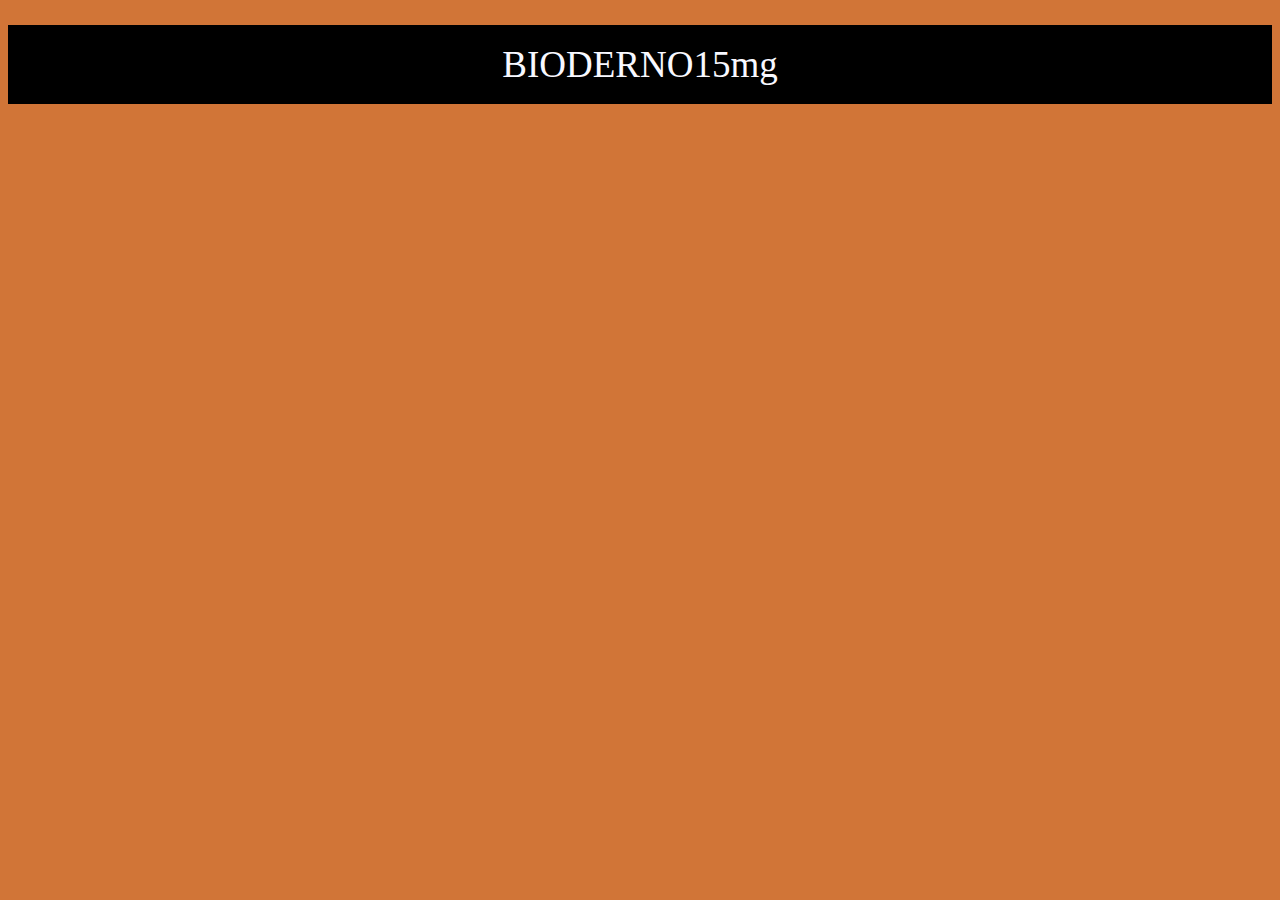
==== index.html @ a4ad58cb "é o trampo" ====
<!DOCTYPE html>
<html lang="en">
<head>
    <meta charset="UTF-8">
    <meta http-equiv="X-UA-Compatible" content="IE=edge">
    <meta name="viewport" content="width=device-width, initial-scale=1.0">
    <link rel="stylesheet" href="style.css">
    <title>BIODERNO</title>
</head>
<body>
    <header>

<header class="cabecalho">
    <h1 class="cabecalho-titulo">BIODERNO15mg</h1>

    </header>
</body>
</html>
---- style.css ----
body{
    text-align: center;
    background-color: rgb(209, 117, 55);
}
.cabecalho{
background-color: rgb(0, 0, 0);
}
.cabecalho-titulo{
    color: rgb(248, 248, 255);
    font-size: 37px;
    font-weight: 501;
    padding: 18px;
    text-align: center;
}
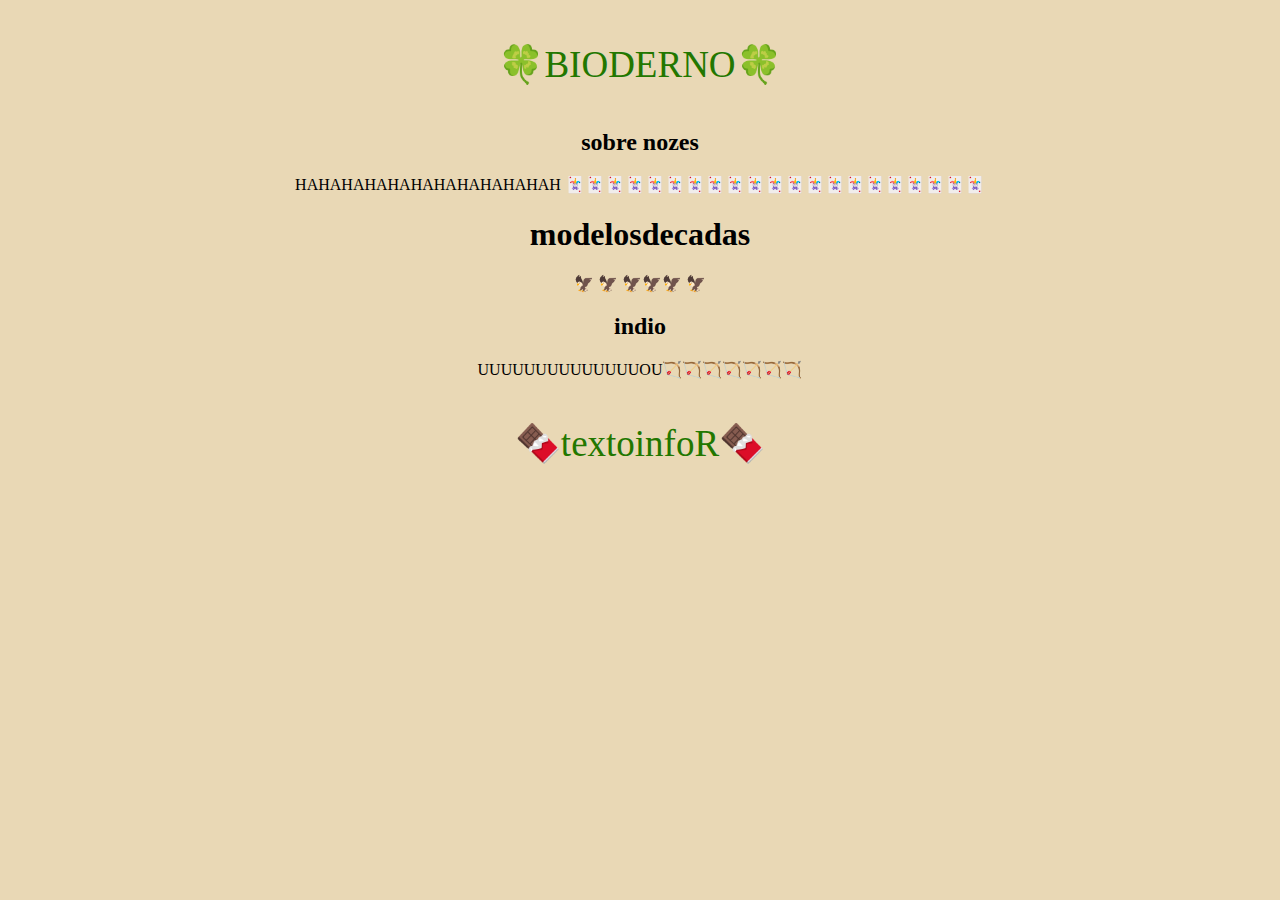
==== commit 1043ea24: "atualization of the trampo" ====
--- a/index.html
+++ b/index.html
@@ -9,10 +9,27 @@
 </head>
 <body>
     <header>
+<header class="cabecalho">
+    <h1 class="cabecalho-titulo">🍀BIODERNO🍀</h1>
+    </header>
 
-<header class="cabecalho">
-    <h1 class="cabecalho-titulo">BIODERNO15mg</h1>
+    <div>
+        <h2 class="title">sobre nozes</h2>  HAHAHAHAHAHAHAHAHAHAHAH 🃏🃏🃏🃏🃏🃏🃏🃏🃏🃏🃏🃏🃏🃏🃏🃏🃏🃏🃏🃏🃏
+    </div>
 
-    </header>
+    <div>
+        <h1 class="ototitle">modelosdecadas</h1>
+        🦅   🦅 🦅🦅🦅 🦅
+    </div>
+
+    <div>
+        <h2 class="otototitle">indio</h2> UUUUUUUUUUUUUUOU🏹🏹🏹🏹🏹🏹🏹
+    </div>
+
+    <header>
+        <header class="cabecalho">
+            <h1 class="cabecalho-titulo">🍫textoinfoR🍫</h1>
+            </header>
+    
 </body>
 </html>--- a/style.css
+++ b/style.css
@@ -1,12 +1,12 @@
 body{
     text-align: center;
-    background-color: rgb(209, 117, 55);
+    background-color: rgb(233, 216, 181);
 }
 .cabecalho{
-background-color: rgb(0, 0, 0);
+background-color: rgb(233, 216, 181);
 }
 .cabecalho-titulo{
-    color: rgb(248, 248, 255);
+    color: rgb(34, 119, 0);
     font-size: 37px;
     font-weight: 501;
     padding: 18px;
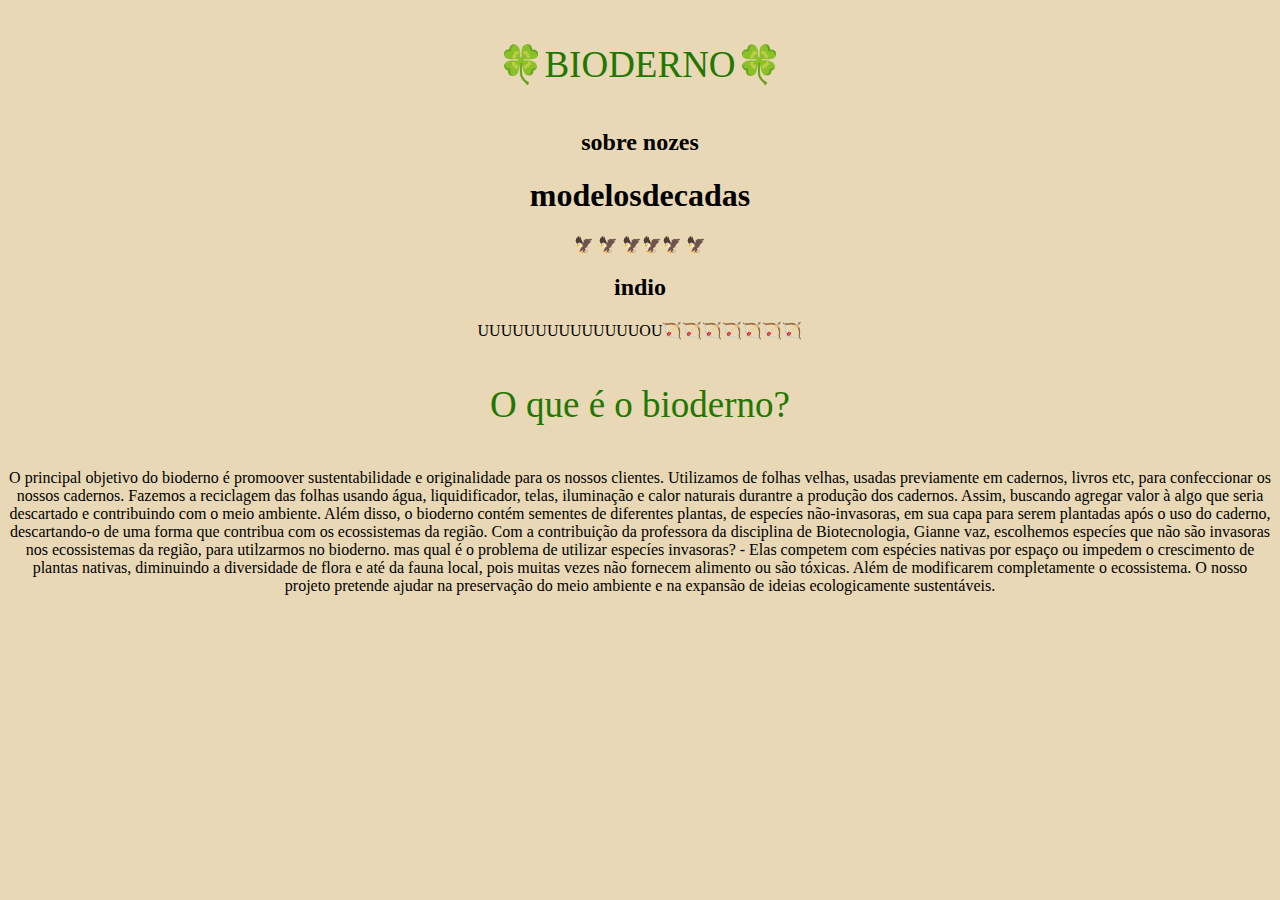
==== commit c890683d: "Add files via upload" ====
--- a/index.html
+++ b/index.html
@@ -14,7 +14,7 @@
     </header>
 
     <div>
-        <h2 class="title">sobre nozes</h2>  HAHAHAHAHAHAHAHAHAHAHAH 🃏🃏🃏🃏🃏🃏🃏🃏🃏🃏🃏🃏🃏🃏🃏🃏🃏🃏🃏🃏🃏
+        <h2 class="title">sobre nozes</h2> 
     </div>
 
     <div>
@@ -28,7 +28,16 @@
 
     <header>
         <header class="cabecalho">
-            <h1 class="cabecalho-titulo">🍫textoinfoR🍫</h1>
+            <h1 class="cabecalho-titulo"> O que é o bioderno? </h1>
+                <p>O principal objetivo do bioderno é promoover sustentabilidade e originalidade para os nossos clientes.
+                    Utilizamos de folhas velhas, usadas previamente em cadernos, livros etc, para confeccionar os nossos cadernos. Fazemos a reciclagem das folhas usando água, liquidificador, telas, iluminação e calor naturais durantre a produção dos cadernos. Assim, buscando agregar valor à algo que seria descartado e contribuindo com o meio ambiente.
+                    Além disso, o bioderno contém sementes de diferentes plantas, de especíes não-invasoras, em sua capa para serem plantadas após o uso do caderno, descartando-o de uma forma que contribua com os ecossistemas da região.
+                    Com a contribuição da professora da disciplina de Biotecnologia, Gianne vaz, escolhemos especíes que não são invasoras nos ecossistemas da região, para utilzarmos no bioderno.
+                    mas qual é o problema de utilizar especíes invasoras?
+                    - Elas competem com espécies nativas por espaço ou impedem o crescimento de plantas nativas, diminuindo a diversidade de flora e até da fauna local, pois muitas vezes não fornecem alimento ou são tóxicas. Além de modificarem completamente o ecossistema.
+                    O nosso projeto pretende ajudar na preservação do meio ambiente e na expansão de ideias ecologicamente sustentáveis.
+
+                </p>
             </header>
     
 </body>
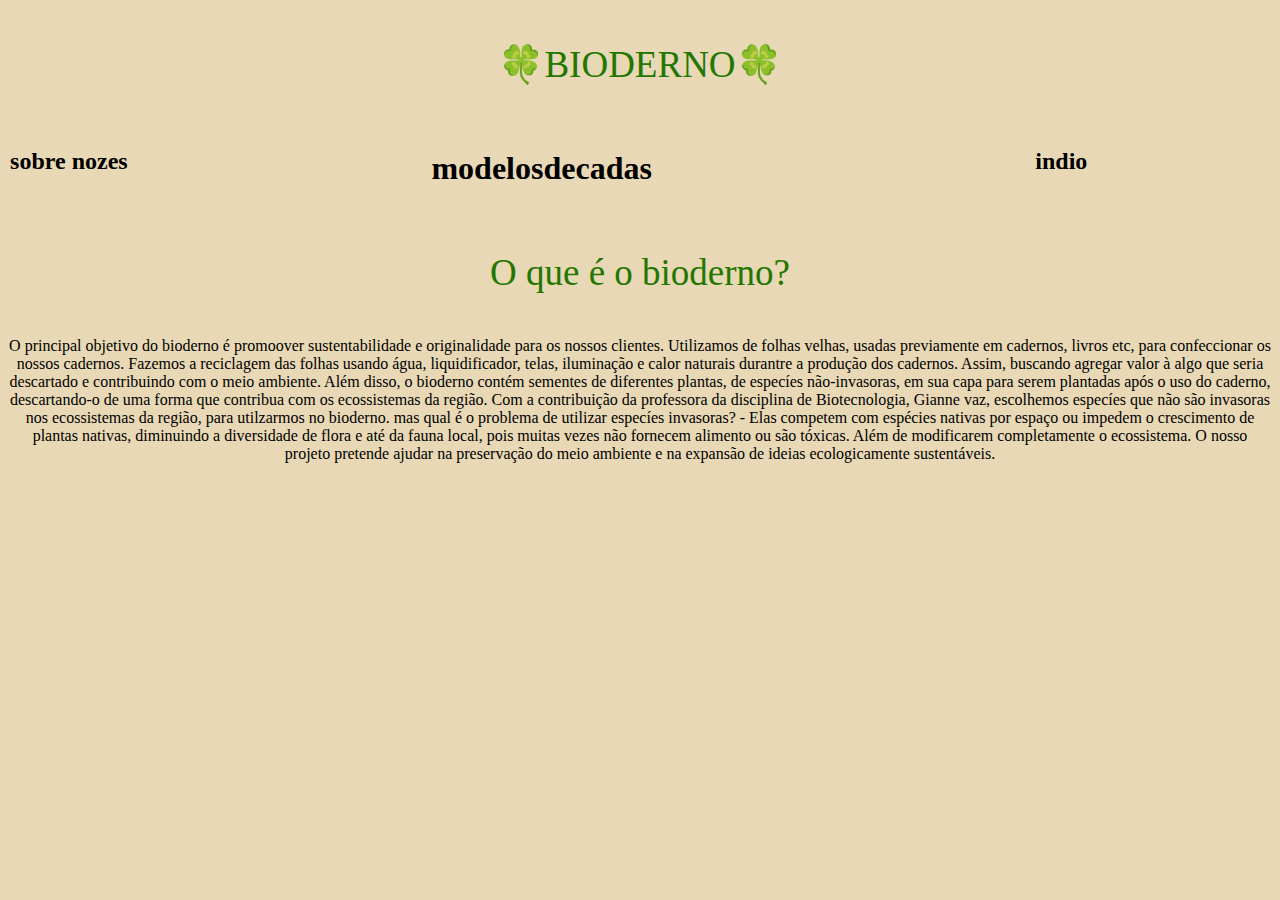
==== commit 1f0dbdc3: "quase deu bom" ====
--- a/index.html
+++ b/index.html
@@ -12,22 +12,26 @@
 <header class="cabecalho">
     <h1 class="cabecalho-titulo">🍀BIODERNO🍀</h1>
     </header>
+    <div class="principal">
+        <div class="nozes">
+            <h2 class="title">sobre nozes
+                
 
-    <div>
-        <h2 class="title">sobre nozes</h2> 
+            
+            </h2> 
+        </div>
+
+        <div class="modelos">
+            <h1 class="ototitle">modelosdecadas</h1> 
+            
+        </div>
+
+        <div class="indice">
+            <h2 class="otototitle">indio</h2> 
+        </div>
     </div>
 
-    <div>
-        <h1 class="ototitle">modelosdecadas</h1>
-        🦅   🦅 🦅🦅🦅 🦅
-    </div>
-
-    <div>
-        <h2 class="otototitle">indio</h2> UUUUUUUUUUUUUUOU🏹🏹🏹🏹🏹🏹🏹
-    </div>
-
-    <header>
-        <header class="cabecalho">
+        <section class="cabecalho">
             <h1 class="cabecalho-titulo"> O que é o bioderno? </h1>
                 <p>O principal objetivo do bioderno é promoover sustentabilidade e originalidade para os nossos clientes.
                     Utilizamos de folhas velhas, usadas previamente em cadernos, livros etc, para confeccionar os nossos cadernos. Fazemos a reciclagem das folhas usando água, liquidificador, telas, iluminação e calor naturais durantre a produção dos cadernos. Assim, buscando agregar valor à algo que seria descartado e contribuindo com o meio ambiente.
@@ -38,7 +42,8 @@
                     O nosso projeto pretende ajudar na preservação do meio ambiente e na expansão de ideias ecologicamente sustentáveis.
 
                 </p>
-            </header>
+        </section>
+          
     
 </body>
 </html>--- a/style.css
+++ b/style.css
@@ -11,4 +11,26 @@
     font-weight: 501;
     padding: 18px;
     text-align: center;
-}+}
+
+.principal{
+    display: flex;
+    justify-content: space-around;
+    width: 33;
+    text-align: center;
+}
+.nozes{
+    display: flex;
+    text-align: center;
+    width: 33%;
+}
+
+.modelos{
+    display: flex;
+    text-align: center;
+    width: 33%;
+}
+.indice{
+    width: 33%;
+    text-align: center;
+}
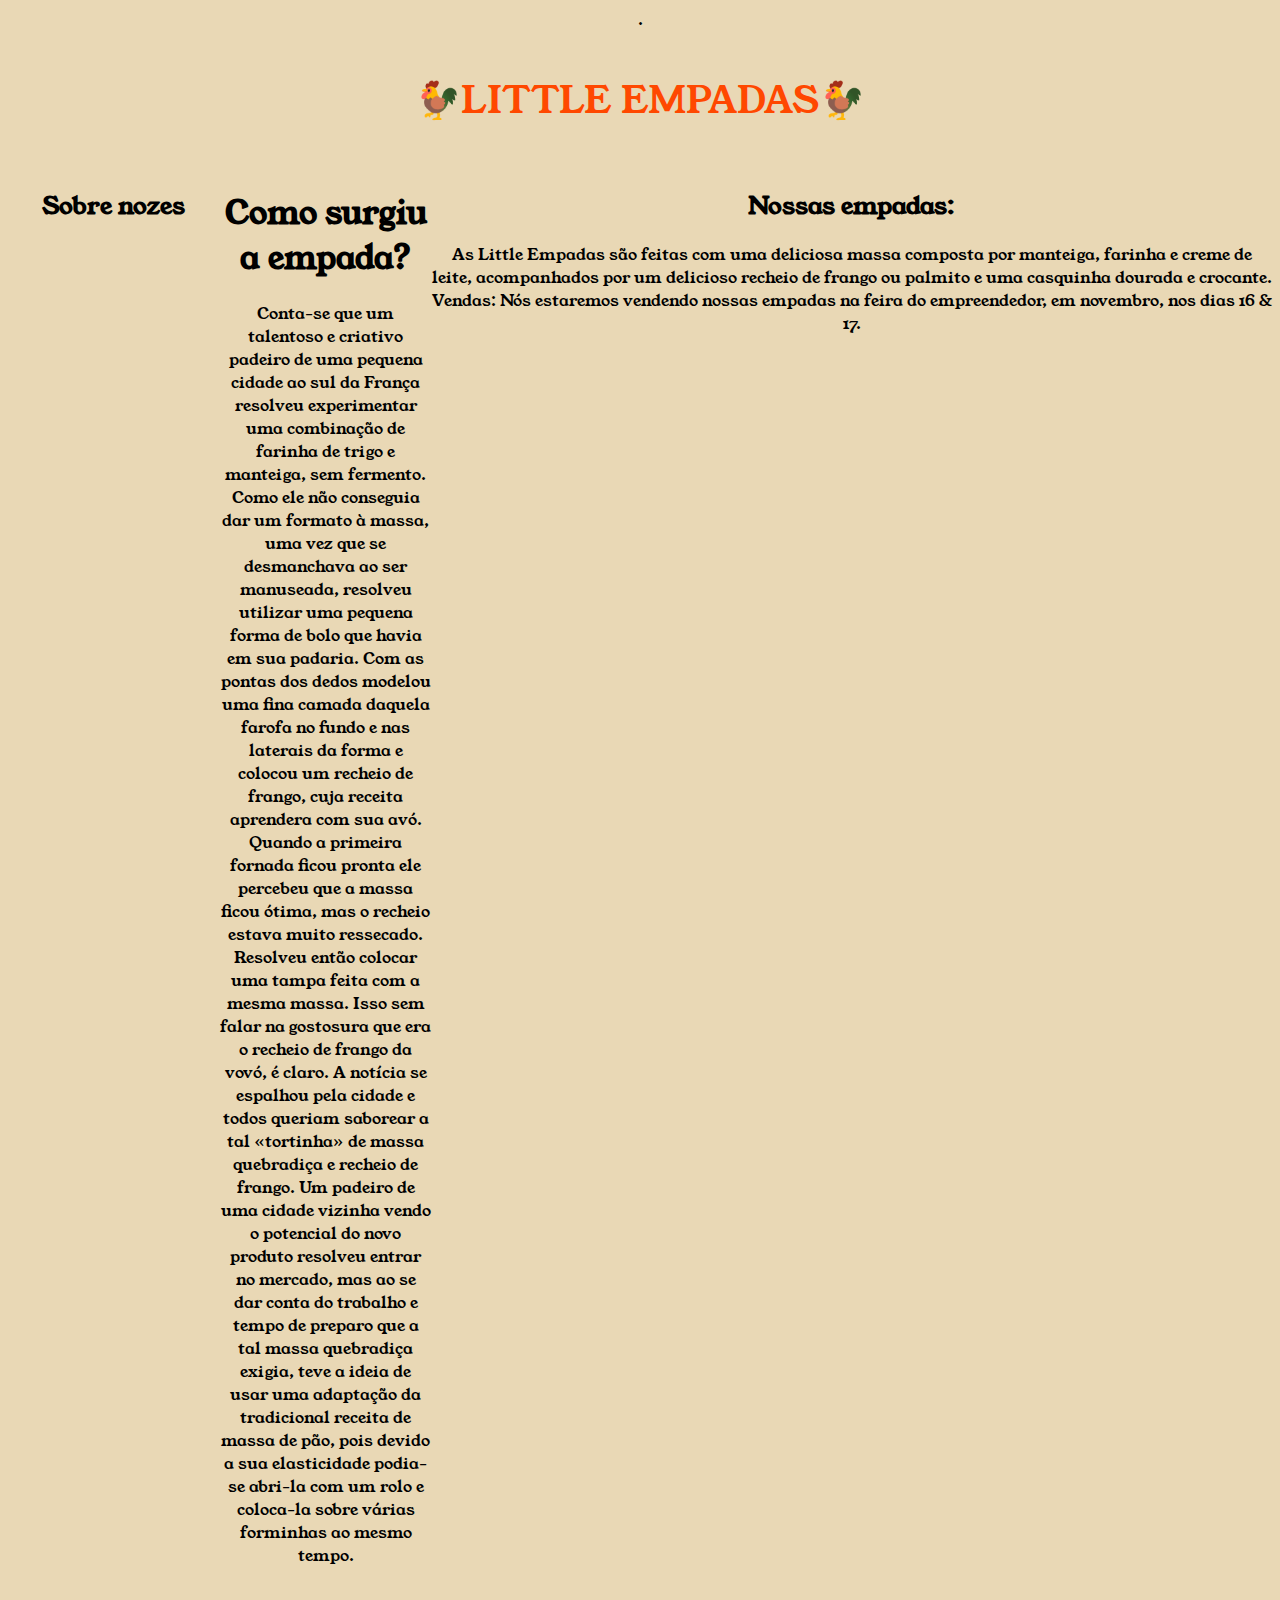
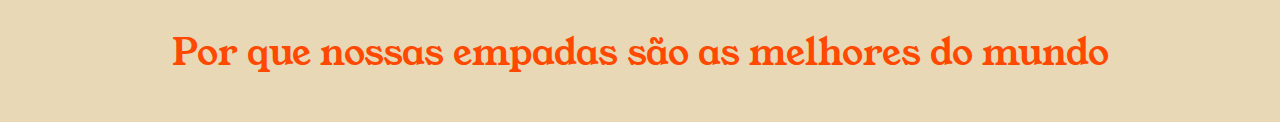
==== commit 5dee26ca: "Criança fez o bagulho pela metade." ====
--- a/index.html
+++ b/index.html
@@ -5,16 +5,20 @@
     <meta http-equiv="X-UA-Compatible" content="IE=edge">
     <meta name="viewport" content="width=device-width, initial-scale=1.0">
     <link rel="stylesheet" href="style.css">
+    .
+    <link rel="preconnect" href="https://fonts.googleapis.com">
+    <link rel="preconnect" href="https://fonts.gstatic.com" crossorigin>
+    <link href="https://fonts.googleapis.com/css2?family=Dancing+Script&family=Roboto&family=Young+Serif&display=swap" rel="stylesheet">
     <title>BIODERNO</title>
 </head>
 <body>
     <header>
 <header class="cabecalho">
-    <h1 class="cabecalho-titulo">🍀BIODERNO🍀</h1>
+    <h1 class="cabecalho-titulo">🐓LITTLE EMPADAS🐓</h1>
     </header>
     <div class="principal">
         <div class="nozes">
-            <h2 class="title">sobre nozes
+            <h2 class="title">Sobre nozes
                 
 
             
@@ -22,24 +26,27 @@
         </div>
 
         <div class="modelos">
-            <h1 class="ototitle">modelosdecadas</h1> 
+            <h1 class="ototitle">Como surgiu a empada?</h1> 
+            <p>
+                Conta-se que um talentoso e criativo padeiro de uma pequena cidade ao sul da França resolveu experimentar uma combinação de farinha de trigo e manteiga, sem fermento. Como ele não conseguia dar um formato à massa, uma vez que se desmanchava ao ser manuseada, resolveu utilizar uma pequena forma de bolo que havia em sua padaria. Com as pontas dos dedos modelou uma fina camada daquela farofa no fundo e nas laterais da forma e colocou um recheio de frango, cuja receita aprendera com sua avó. Quando a primeira fornada ficou pronta ele percebeu que a massa ficou ótima, mas o recheio estava muito ressecado.
+
+Resolveu então colocar uma tampa feita com a mesma massa. Isso sem falar na gostosura que era o recheio de frango da vovó, é claro. A notícia se espalhou pela cidade e todos queriam saborear a tal «tortinha» de massa quebradiça e recheio de frango. Um padeiro de uma cidade vizinha vendo o potencial do novo produto resolveu entrar no mercado, mas ao se dar conta do trabalho e tempo de preparo que a tal massa quebradiça exigia, teve a ideia de usar uma adaptação da tradicional receita de massa de pão, pois devido a sua elasticidade podia-se abri-la com um rolo e coloca-la sobre várias forminhas ao mesmo tempo.
+            </p>
             
         </div>
 
-        <div class="indice">
-            <h2 class="otototitle">indio</h2> 
+        <div class="Indice">
+            <h2 class="otototitle">Nossas empadas:</h2> 
+            <p> As Little Empadas são feitas com uma deliciosa massa composta por manteiga, farinha e creme de leite, acompanhados por um delicioso recheio de frango ou palmito e uma casquinha dourada e crocante.
+                Vendas: Nós estaremos vendendo nossas empadas na feira do empreendedor, em novembro, nos dias 16 & 17.
+
+            </p>
         </div>
     </div>
 
         <section class="cabecalho">
-            <h1 class="cabecalho-titulo"> O que é o bioderno? </h1>
-                <p>O principal objetivo do bioderno é promoover sustentabilidade e originalidade para os nossos clientes.
-                    Utilizamos de folhas velhas, usadas previamente em cadernos, livros etc, para confeccionar os nossos cadernos. Fazemos a reciclagem das folhas usando água, liquidificador, telas, iluminação e calor naturais durantre a produção dos cadernos. Assim, buscando agregar valor à algo que seria descartado e contribuindo com o meio ambiente.
-                    Além disso, o bioderno contém sementes de diferentes plantas, de especíes não-invasoras, em sua capa para serem plantadas após o uso do caderno, descartando-o de uma forma que contribua com os ecossistemas da região.
-                    Com a contribuição da professora da disciplina de Biotecnologia, Gianne vaz, escolhemos especíes que não são invasoras nos ecossistemas da região, para utilzarmos no bioderno.
-                    mas qual é o problema de utilizar especíes invasoras?
-                    - Elas competem com espécies nativas por espaço ou impedem o crescimento de plantas nativas, diminuindo a diversidade de flora e até da fauna local, pois muitas vezes não fornecem alimento ou são tóxicas. Além de modificarem completamente o ecossistema.
-                    O nosso projeto pretende ajudar na preservação do meio ambiente e na expansão de ideias ecologicamente sustentáveis.
+            <h1 class="cabecalho-titulo">Por que nossas empadas são as melhores do mundo </h1>
+                <p> 
 
                 </p>
         </section>
--- a/style.css
+++ b/style.css
@@ -1,12 +1,15 @@
 body{
     text-align: center;
     background-color: rgb(233, 216, 181);
+    font-family: 'Dancing Script', cursive;
+    font-family: 'Roboto', sans-serif;
+    font-family: 'Young Serif', serif;
 }
 .cabecalho{
 background-color: rgb(233, 216, 181);
 }
 .cabecalho-titulo{
-    color: rgb(34, 119, 0);
+    color: rgb(255, 72, 0);
     font-size: 37px;
     font-weight: 501;
     padding: 18px;
@@ -16,21 +19,20 @@
 .principal{
     display: flex;
     justify-content: space-around;
-    width: 33;
+    width: 50;
     text-align: center;
 }
 .nozes{
-    display: flex;
     text-align: center;
-    width: 33%;
+    width: 50%;
+
 }
 
 .modelos{
-    display: flex;
     text-align: center;
-    width: 33%;
+    width: 50%;
 }
 .indice{
-    width: 33%;
+    width: 50%;
     text-align: center;
 }
